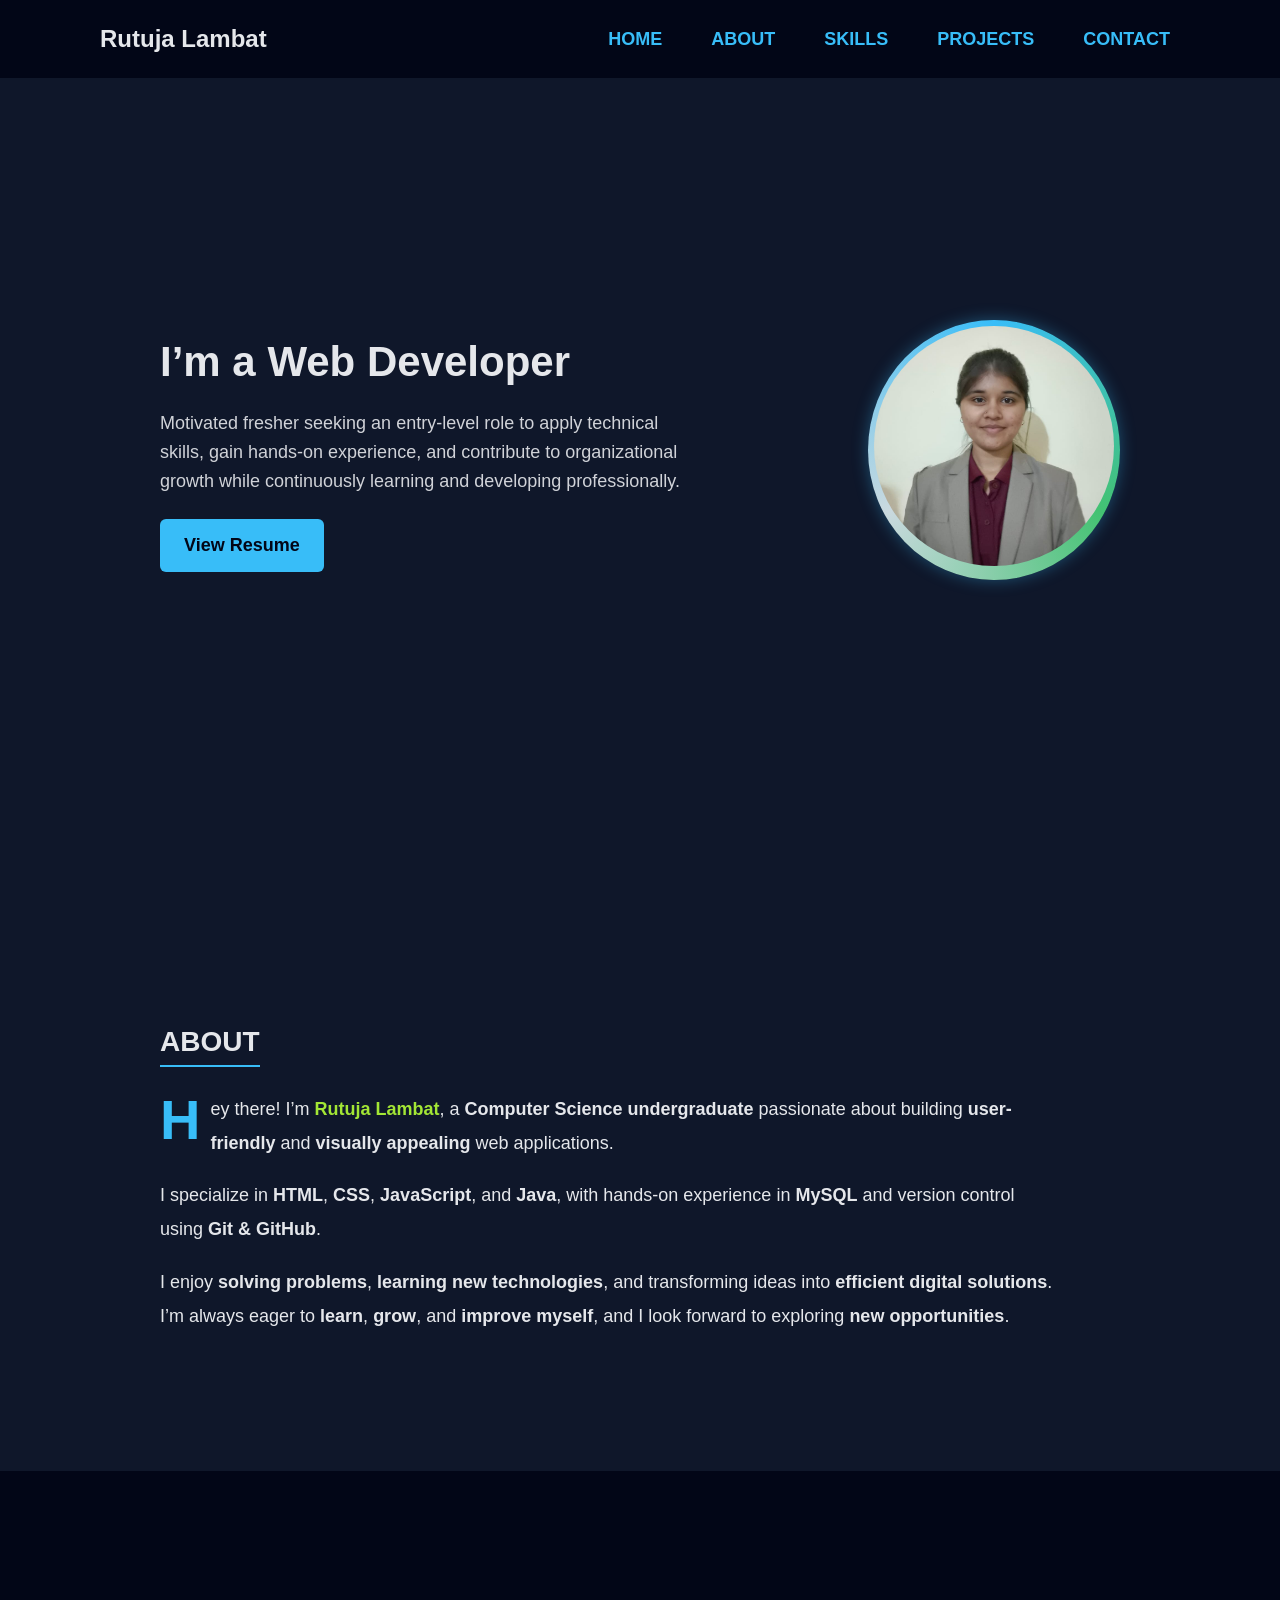
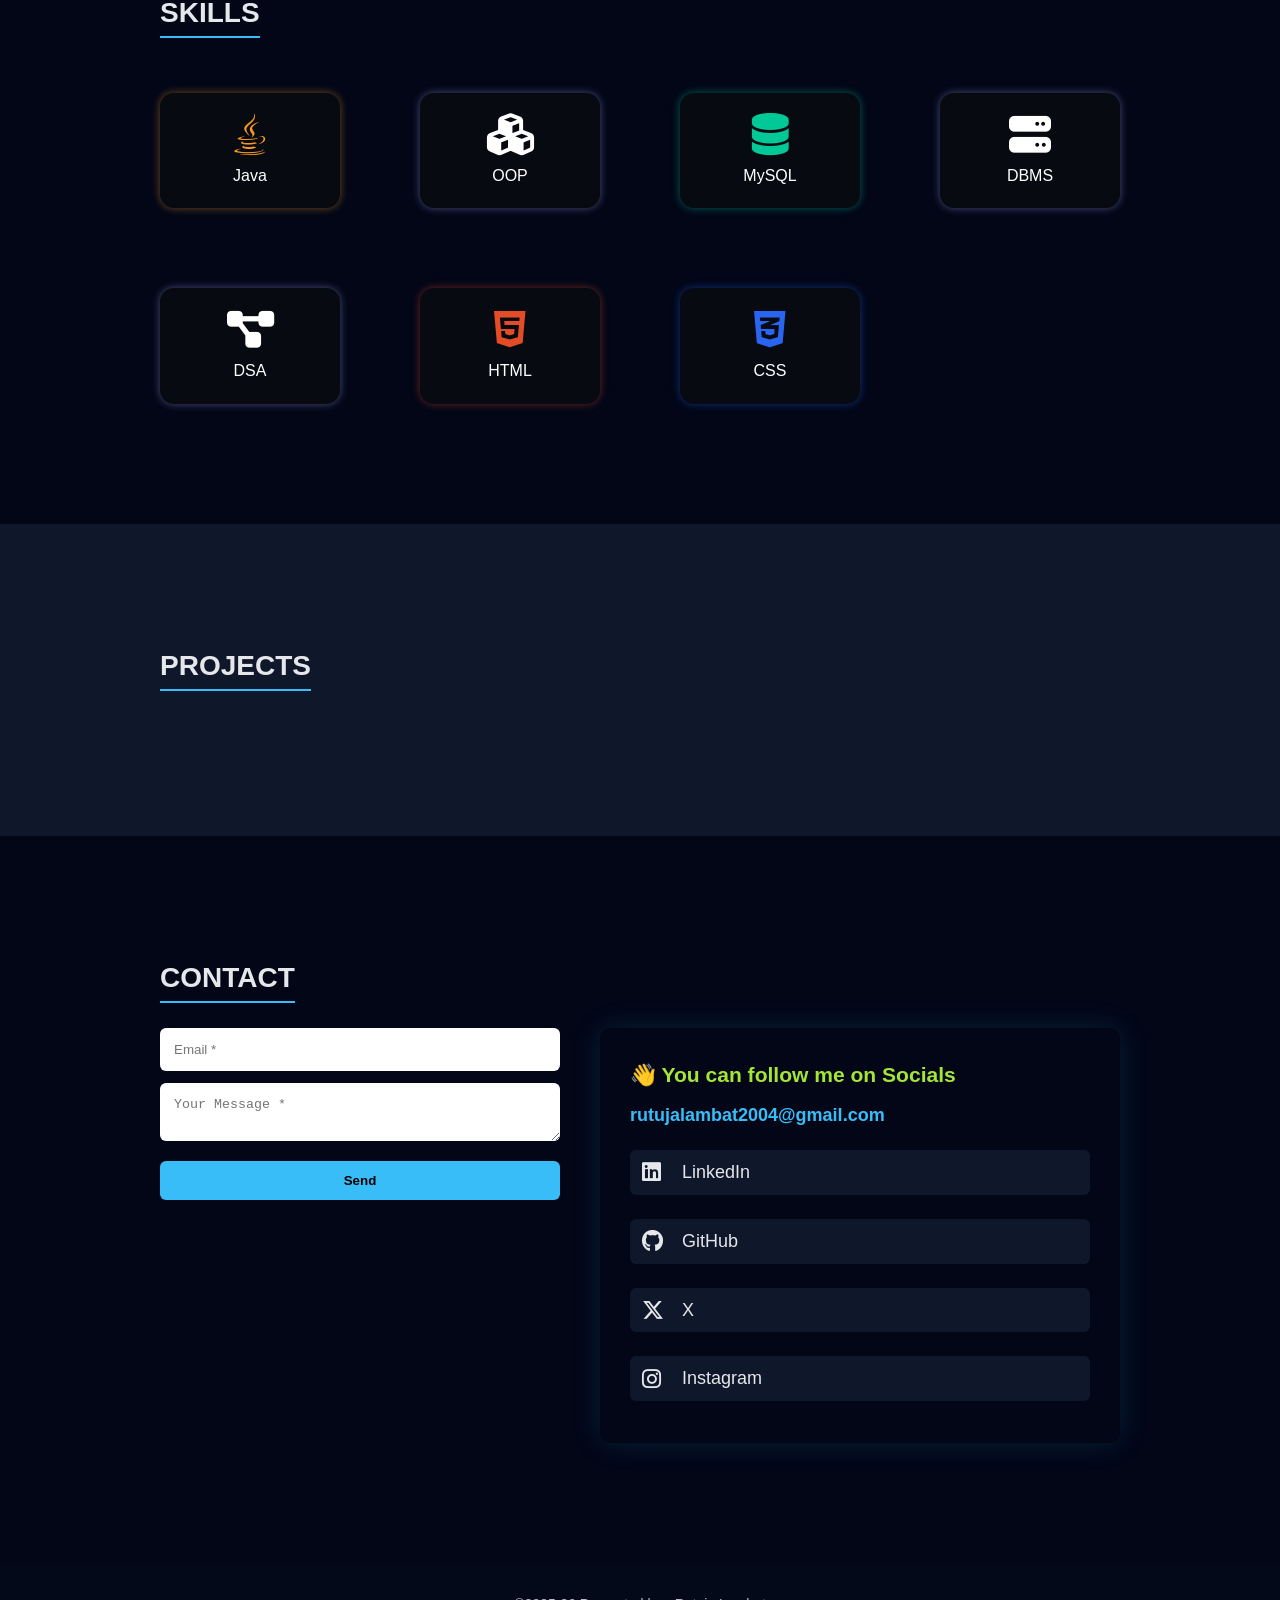
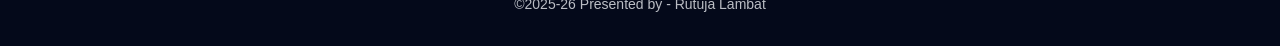
==== index.html @ 7afdd24d "Initial frontend commit" ====
<!DOCTYPE html>
<html lang="en">
<head>
    <meta charset="UTF-8">
    <title>Rutuja Lambat</title>

    <!-- CSS -->
    <link rel="stylesheet" href="style.css">

    <!-- FONT AWESOME (FOR ICONS) -->
    <link
      rel="stylesheet"
      href="https://cdnjs.cloudflare.com/ajax/libs/font-awesome/6.5.1/css/all.min.css"
    />
</head>
<body>

<!-- 🔹 NAVBAR -->
<header>
    <div class="logo">Rutuja Lambat</div>
    <nav>
        <a href="#home">HOME</a>
        <a href="#about">ABOUT</a>
        <a href="#skills">SKILLS</a>
        <a href="#projects">PROJECTS</a>
        <a href="#contact">CONTACT</a>
    </nav>
</header>

<!-- 🔹 HOME -->
<section id="home" class="section home">
    <div class="home-container">

        <div class="home-text">
            <h1>I’m a Web Developer</h1>
            <p>
                Motivated fresher seeking an entry-level role to apply technical skills,
                gain hands-on experience, and contribute to organizational growth while
                continuously learning and developing professionally.
            </p>
           <a class="btn" href="http://localhost:8081/resume" target="_blank">
  View Resume
</a>


        </div>

        <div class="home-image">
    <div class="profile-ring">
        <img
            src="photo.jpeg"
            alt="Profile Photo"
            class="profile-photo"
            onerror="this.src='https://via.placeholder.com/300x300?text=Profile+Photo';"
        >
    </div>
</div>


    </div>
</section>

<!-- 🔹 ABOUT -->
<section id="about" class="section">
    <h2>ABOUT</h2>

    <div class="about-text">

        <p class="about-intro">
            <span class="drop-cap">H</span>ey there! I’m
            <span class="highlight name">Rutuja Lambat</span>, a
            <span class="highlight">Computer Science undergraduate</span> passionate about
            building <span class="highlight">user-friendly</span> and
            <span class="highlight">visually appealing</span> web applications.
        </p>

        <p>
            I specialize in <span class="highlight">HTML</span>,
            <span class="highlight">CSS</span>,
            <span class="highlight">JavaScript</span>, and
            <span class="highlight">Java</span>, with hands-on experience in
            <span class="highlight">MySQL</span> and version control using
            <span class="highlight">Git & GitHub</span>.
        </p>

        <p>
            I enjoy <span class="highlight">solving problems</span>,
            <span class="highlight">learning new technologies</span>, and transforming ideas
            into <span class="highlight">efficient digital solutions</span>.
            I’m always eager to <span class="highlight">learn</span>,
            <span class="highlight">grow</span>, and
            <span class="highlight">improve myself</span>, and I look forward to exploring
            <span class="highlight">new opportunities</span>.
        </p>

    </div>
</section>

<!-- 🔹 SKILLS -->
<section id="skills" class="section dark">
    <h2>SKILLS</h2>

    <div class="skills-grid">

        <div class="skill-card java">
            <i class="fab fa-java"></i>
            <p>Java</p>
        </div>

        <div class="skill-card oop">
            <i class="fas fa-cubes"></i>
            <p>OOP</p>
        </div>

        <div class="skill-card mysql">
            <i class="fas fa-database"></i>
            <p>MySQL</p>
        </div>

        <div class="skill-card dbms">
            <i class="fas fa-server"></i>
            <p>DBMS</p>
        </div>

        <div class="skill-card dsa">
            <i class="fas fa-project-diagram"></i>
            <p>DSA</p>
        </div>

        <div class="skill-card html">
            <i class="fab fa-html5"></i>
            <p>HTML</p>
        </div>

        <div class="skill-card css">
            <i class="fab fa-css3-alt"></i>
            <p>CSS</p>
        </div>

    </div>
</section>


<!-- 🔹 PROJECTS -->
<section id="projects" class="section">
    <h2>PROJECTS</h2>
    <div id="projectList" class="projects-grid"></div>
</section>

<!-- 🔹 CONTACT -->
<section id="contact" class="section dark">
    <h2>CONTACT</h2>

    <div class="contact-container">

        <!-- CONTACT FORM -->
        <form id="contactForm" class="contact-form">
            <input type="email" id="emailInput" placeholder="Email *" required>
            <textarea id="messageInput" placeholder="Your Message *" required></textarea>
            <button type="submit">Send</button>
            <p id="formError"></p>
        </form>

        <!-- SOCIAL CARD -->
        <div class="social-card">
            <h3>👋 You can follow me on Socials</h3>
            <p class="social-email">rutujalambat2004@gmail.com</p>

            <div class="social-links">
                <a href="https://www.linkedin.com/in/yourprofile" target="_blank">
                    <i class="fab fa-linkedin"></i> LinkedIn
                </a>

                <a href="https://github.com/Rutujaajaylamabt" target="_blank">
                    <i class="fab fa-github"></i> GitHub
                </a>

                <a href="https://x.com/handle" target="_blank">
                    <i class="fab fa-x-twitter"></i> X
                </a>

                <a href="https://instagram.com/rutujalambat_18" target="_blank">
                    <i class="fab fa-instagram"></i> Instagram
                </a>
            </div>
        </div>

    </div>
</section>

<footer>
    ©2025-26
    Presented by - Rutuja Lambat
</footer>

<!-- 🔹 JAVASCRIPT -->
<script>
const PROJECT_API = "https://portfolio-backend-4-ol93.onrender.com/projects";
const CONTACT_API = "https://portfolio-backend-4-ol93.onrender.com/contact";

/* =====================
   LOAD PROJECTS
===================== */
function loadProjects() {
    fetch(PROJECT_API)
        .then(res => res.json())
        .then(data => {
            const container = document.getElementById("projectList");
            container.innerHTML = "";

            data.forEach(p => {
                const card = document.createElement("div");
                card.className = "project-card";
                card.innerHTML = `
                    <h3>${p.title}</h3>
                    <p>${p.description}</p>
                    <p><b>Tech:</b> ${p.techStack}</p>
                    <a href="${p.githubUrl}" target="_blank">GitHub</a>
                `;
                container.appendChild(card);
            });
        })
        .catch(err => console.error(err));
}
loadProjects();

/* =====================
   CONTACT FORM
===================== */
document.getElementById("contactForm").addEventListener("submit", e => {
    e.preventDefault();

    const email = document.getElementById("emailInput").value;
    const message = document.getElementById("messageInput").value;
    const error = document.getElementById("formError");

    if (!email.includes("@") || message.length < 5) {
        error.style.color = "red";
        error.innerText = "Please enter valid details.";
        return;
    }

    fetch(CONTACT_API, {
        method: "POST",
        headers: { "Content-Type": "application/json" },
        body: JSON.stringify({ email, message })
    })
    .then(() => {
        error.style.color = "lightgreen";
        error.innerText = "Message sent successfully ✅";
        document.getElementById("contactForm").reset();
    })
    .catch(() => {
        error.style.color = "red";
        error.innerText = "Failed to send message ❌";
    });
});
</script>

</body>
</html>
---- style.css ----
/* RESET */
* {
    margin: 0;
    padding: 0;
    box-sizing: border-box;
    scroll-behavior: smooth;
}

body {
    font-family: Arial, sans-serif;
    font-size: 18px;
    line-height: 1.6;
    background: #0f172a;
    color: #e5e7eb;
}

/* =========================
   NAVBAR
========================= */
header {
    position: fixed;
    top: 0;
    width: 100%;
    background: #020617;
    display: flex;
    justify-content: space-between;
    align-items: center;
    padding: 20px 100px;
    z-index: 1000;
} 

.logo {
    font-size: 24px;
    font-weight: bold;
    color: #e5e7eb;
}

header nav a {
    color: #38bdf8;
    margin-left: 24px;
    text-decoration: none;
    font-weight: bold;
    padding: 6px 10px;
    border-radius: 4px;
    transition: background 0.3s, color 0.3s;
}

header nav a:hover {
    background: #38bdf8;
    color: #020617;
}

/* =========================
   SECTIONS
========================= */
.section {
    padding: 120px 160px;
} 

.section h2 {
    margin-bottom: 25px;
    border-bottom: 2px solid #38bdf8;
    display: inline-block;
    font-size: 28px;
}

.dark {
    background: #020617;
}

/* =========================
   HOME
========================= */
.home {
    height: 100vh;
    display: flex;
    align-items: center;
}

.home-container {
    display: flex;
    justify-content: space-between;
    align-items: center;
    gap: 50px;
    width: 100%;
    max-width: 1200px;
    margin: 0 auto;
} 

.home-text {
    max-width: 520px;
}

.home h1 {
    font-size: 42px;
    margin-bottom: 14px;
}

.home p {
    opacity: 0.9;
}

/* BUTTON */
.btn {
    display: inline-block;
    margin-top: 24px;
    background: #38bdf8;
    color: #020617;
    padding: 12px 24px;
    text-decoration: none;
    border-radius: 6px;
    font-weight: bold;
    transition: transform 0.3s, box-shadow 0.3s;
}

.btn:hover {
    transform: translateY(-2px);
    box-shadow: 0 10px 25px rgba(56, 189, 248, 0.4);
}

/* HOME IMAGE */
.profile-photo {
    width: 240px;
    height: 240px;
    border-radius: 50%;
    object-fit: cover;
    background: #020617;
}

.profile-ring {
    padding: 6px;
    border-radius: 50%;
    background: conic-gradient(
        #38bdf8,
        #43c272,
        #cad9df,
        #38bdf8
    );
    display: inline-block;
    box-shadow: 0 0 16px rgba(56, 189, 248, 0.35);
}


/* =========================
   SKILLS
========================= */
.skills-grid {
    display: grid;
    grid-template-columns: repeat(auto-fit, minmax(120px, 1fr));
    gap: 24px;
}

.skill {
    background: #6b7280;
    padding: 22px;
    text-align: center;
    border-radius: 8px;
    font-weight: bold;
    transition: transform 0.3s, box-shadow 0.3s;
}

.skill:hover {
    transform: translateY(-4px);
    box-shadow: 0 10px 20px rgba(56, 189, 248, 0.3);
}

/* =========================
   PROJECTS
========================= */
.projects-grid {
    display: grid;
    grid-template-columns: repeat(auto-fit, minmax(280px, 1fr));
    gap: 24px;
}

.project-card {
    background: #020617;
    padding: 28px;
    border-radius: 10px;
    transition: transform 0.3s, box-shadow 0.3s;
}

.project-card:hover {
    transform: translateY(-6px);
    box-shadow: 0 15px 30px rgba(0, 0, 0, 0.6);
}

.project-card h3 {
    margin-bottom: 10px;
}

.project-card a {
    color: #38bdf8;
    text-decoration: none;
    font-weight: bold;
}

/* =========================
   CONTACT
========================= */
form {
    max-width: 420px;
}

input, textarea {
    width: 100%;
    padding: 14px;
    margin-bottom: 12px;
    border-radius: 6px;
    border: none;
    outline: none;
}

input:focus, textarea:focus {
    box-shadow: 0 0 0 2px #38bdf8;
}

button {
    padding: 12px;
    width: 100%;
    background: #38bdf8;
    border: none;
    cursor: pointer;
    border-radius: 6px;
    font-weight: bold;
    transition: background 0.3s;
}

button:hover {
    background: #0ea5e9;
}

#formError {
    margin-top: 8px;
    font-size: 14px;
}

/* =========================
   FOOTER
========================= */
footer {
    text-align: center;
    padding: 30px;
    background: #020617;
    font-size: 14px;
    opacity: 0.8;
}

/* =========================
   RESPONSIVE
========================= */
@media (max-width: 768px) {
    body {
        font-size: 16px;
    }

    header {
        padding: 20px 30px;
    }

    .section {
        padding: 60px 20px;
    }

    .home-container {
        flex-direction: column;
        text-align: center;
    }

    .home h1 {
        font-size: 30px;
    }

    .section h2 {
        font-size: 22px;
    }
}
/* CONTACT LAYOUT */
.contact-container {
    display: flex;
    gap: 50px;
    flex-wrap: wrap;
    align-items: flex-start;
}

/* CONTACT FORM */
.contact-form {
    max-width: 400px;
}

/* SOCIAL CARD */
.social-card {
    background: #020617;
    padding: 30px;
    border-radius: 10px;
    min-width: 280px;
    box-shadow: 0 0 25px rgba(56, 189, 248, 0.15);
}

.social-card h3 {
    color: #a3e635;
    margin-bottom: 10px;
}

.social-email {
    color: #38bdf8;
    margin-bottom: 20px;
    font-weight: bold;
}

.social-links {
    display: flex;
    flex-direction: column;
    gap: 12px;
}

.social-links a {
    color: #e5e7eb;
    text-decoration: none;
    padding: 8px 12px;
    border-radius: 6px;
    background: #0f172a;
    transition: 0.3s;
}

.social-links a:hover {
    background: #38bdf8;
    color: black;
}
/* SOCIAL CARD */
.contact-container {
    display: flex;
    gap: 40px;
    flex-wrap: wrap;
}

.contact-form {
    flex: 1;
    min-width: 280px;
}

.social-card {
    flex: 1;
    min-width: 280px;
    background: #020617;
    padding: 30px;
    border-radius: 10px;
    box-shadow: 0 0 30px rgba(56,189,248,0.15);
}

.social-card h3 {
    margin-bottom: 10px;
}

.social-email {
    color: #38bdf8;
    margin-bottom: 20px;
}

.social-links a {
    display: flex;
    align-items: center;
    gap: 12px;
    color: #e5e7eb;
    text-decoration: none;
    font-size: 18px;
    margin-bottom: 12px;
    transition: 0.3s;
}

.social-links a i {
    font-size: 22px;
    width: 28px;
}

.social-links a:hover {
    color: #38bdf8;
    transform: translateX(5px);
}
/* ADMIN TABLE */
.contact-table {
    width: 100%;
    border-collapse: collapse;
    margin-top: 20px;
}

.contact-table th,
.contact-table td {
    border: 1px solid #334155;
    padding: 12px;
    text-align: left;
}

.contact-table th {
    background: #020617;
    color: #38bdf8;
}

.contact-table tr:nth-child(even) {
    background: #020617;
}
.skills-grid {
    display: grid;
    grid-template-columns: repeat(auto-fit, minmax(180px, 1fr));
    gap: 30px;
    margin-top: 40px;
}

.skill-card {
    background: #6b7280;
    border-radius: 18px;
    padding: 30px;
    text-align: center;
    color: white;
    transition: 0.3s ease;
}

.skill-card i {
    font-size: 60px;
    margin-bottom: 12px;
}

/* Glow colors */
.skills-grid {
    display: grid;
    grid-template-columns: repeat(auto-fit, minmax(140px, 1fr));
    gap: 80px;
    margin-top: 30px;
}

.skill-card {
    background: #070a10;
    border-radius: 14px;
    padding: 20px;
    text-align: center;
    color: white;
    transition: transform 0.3s ease, box-shadow 0.3s ease;
}

.skill-card i {
    font-size: 42px;
    margin-bottom: 8px;
}

.skill-card p {
    font-size: 16px;
    margin: 0;
}


/* ✨ Hover Glow */
.skill-card:hover {
    transform: translateY(-6px) scale(1.05);
    box-shadow: 0 0 10px currentColor;
}
/* 🔹 SUBTLE GLOW (SMALL) */
.skill-card.java {
    box-shadow: 0 0 8px rgba(248, 152, 32, 0.45);
}
.skill-card.java i { color: #f89820; }

.skill-card.html {
    box-shadow: 0 0 8px rgba(227, 76, 38, 0.45);
}
.skill-card.html i { color: #e34c26; }

.skill-card.css {
    box-shadow: 0 0 8px rgba(41, 101, 241, 0.45);
}
.skill-card.css i { color: #2965f1; }

.skill-card.mysql {
    box-shadow: 0 0 8px rgba(0, 200, 150, 0.45);
}
.skill-card.mysql i { color: #00c896; }

.skill-card.dsa,
.skill-card.dbms,
.skill-card.oop {
    box-shadow: 0 0 8px rgba(180, 180, 255, 0.4);
}

/* ✨ Hover = slightly stronger */
.skill-card:hover {
    transform: translateY(-4px) scale(1.04);
    box-shadow: 0 0 14px rgba(255,255,255,0.25);
}
.about-text {
    max-width: 900px;
    line-height: 1.9;
    font-size: 18px;
}

.about-text p {
    margin-bottom: 18px;
}

.drop-cap {
    float: left;
    font-size: 56px;
    line-height: 1;
    padding-right: 10px;
    color: #38bdf8;
    font-weight: bold;
}

.highlight {

    font-weight: 600;
}

.highlight.name {
    color: #a3e635;
}
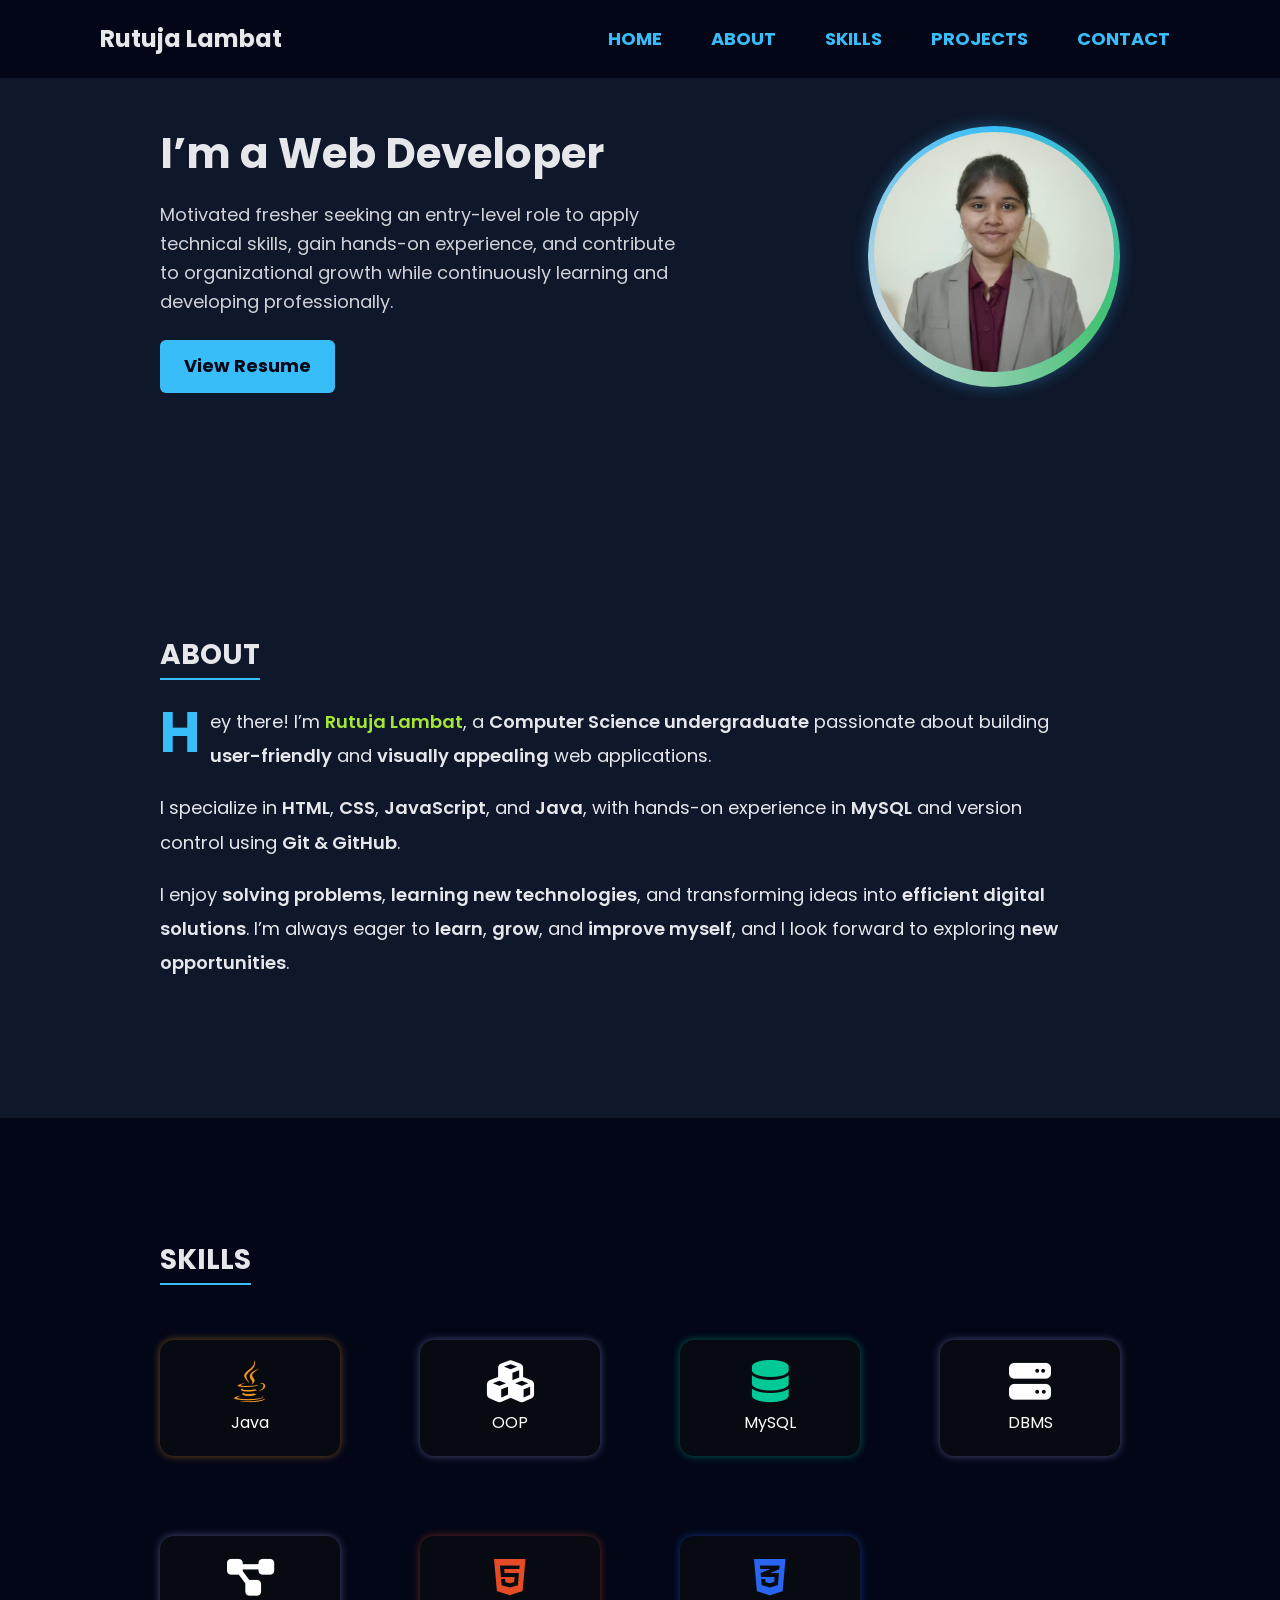
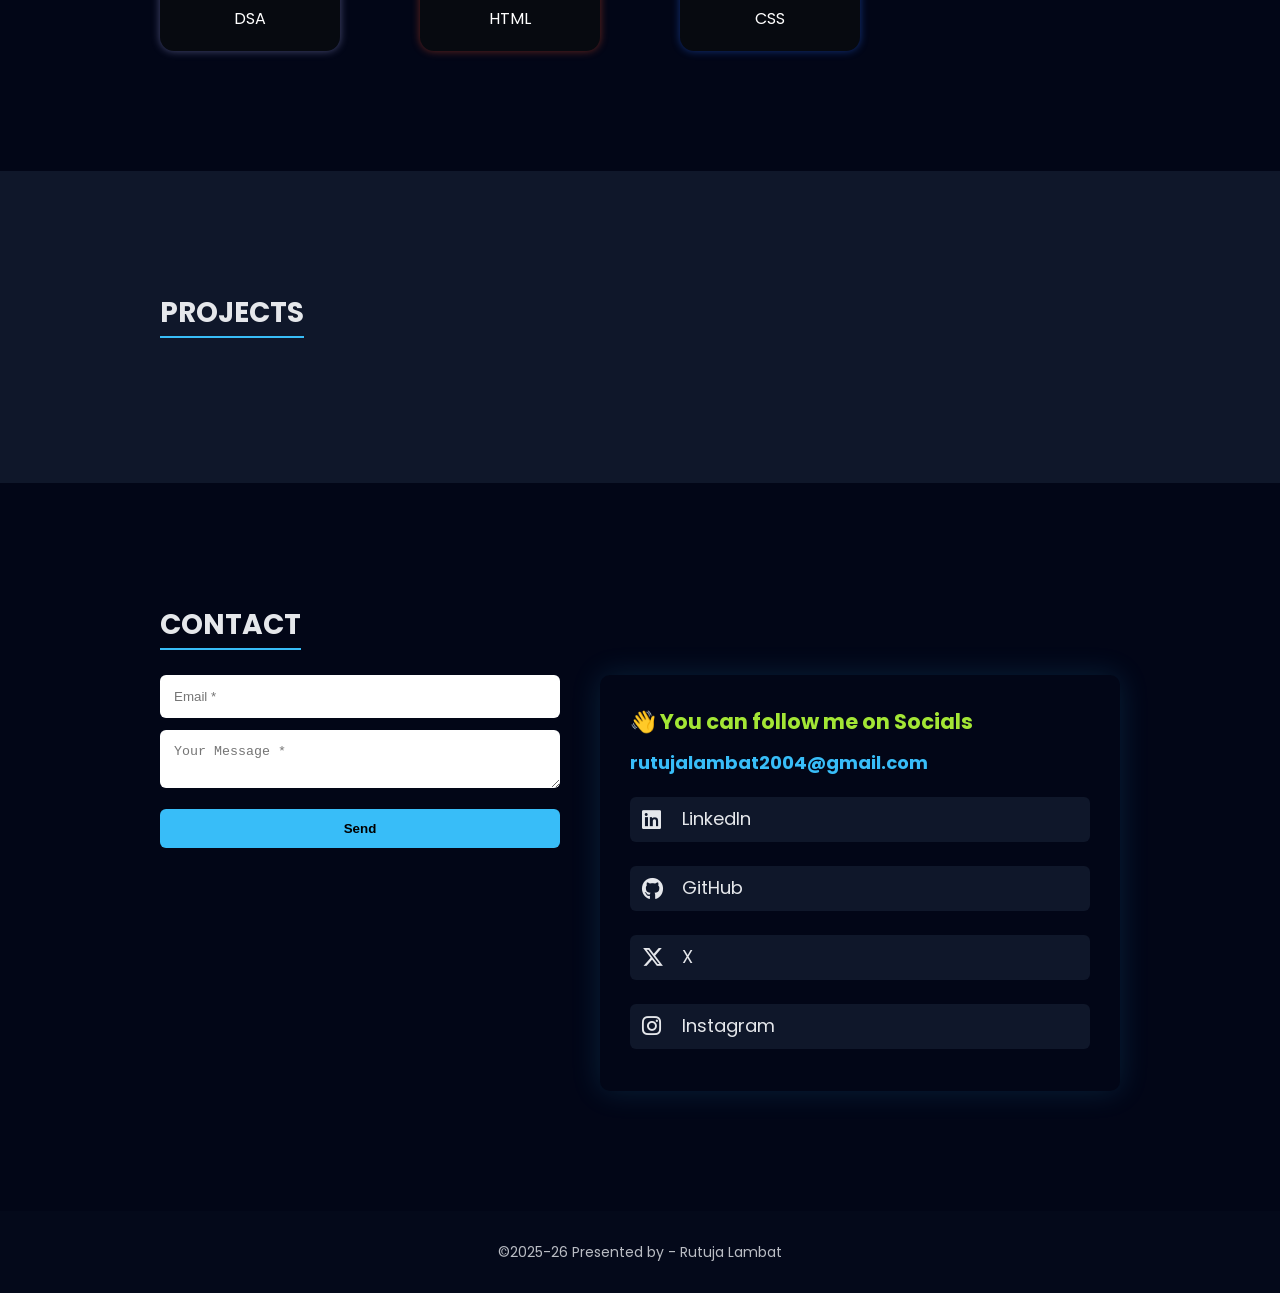
==== commit 8e889caf: "Improve mobile responsiveness and UI" ====
--- a/index.html
+++ b/index.html
@@ -3,6 +3,7 @@
 <head>
     <meta charset="UTF-8">
     <title>Rutuja Lambat</title>
+    
 
     <!-- CSS -->
     <link rel="stylesheet" href="style.css">
@@ -12,6 +13,8 @@
       rel="stylesheet"
       href="https://cdnjs.cloudflare.com/ajax/libs/font-awesome/6.5.1/css/all.min.css"
     />
+    <link href="https://fonts.googleapis.com/css2?family=Poppins:wght@400;500;600&display=swap" rel="stylesheet">
+
 </head>
 <body>
 
@@ -38,9 +41,10 @@
                 gain hands-on experience, and contribute to organizational growth while
                 continuously learning and developing professionally.
             </p>
-           <a class="btn" href="http://localhost:8081/resume" target="_blank">
-  View Resume
+           <a class="btn" href="resume.pdf" target="_blank">
+    View Resume
 </a>
+
 
 
         </div>
--- a/style.css
+++ b/style.css
@@ -72,7 +72,7 @@
    HOME
 ========================= */
 .home {
-    height: 100vh;
+   
     display: flex;
     align-items: center;
 }
@@ -512,3 +512,37 @@
 .highlight.name {
     color: #a3e635;
 }
+body {
+    font-family: 'Poppins', Arial, sans-serif;
+}
+
+
+/* =========================
+   MOBILE RESPONSIVE FIX
+========================= */
+/* ✅ FINAL MOBILE FIX */
+@media (max-width: 768px) {
+
+    header {
+        position: relative;
+    }
+
+    .home {
+        height: auto;
+        padding: 60px 0 40px;
+    }
+
+    .home h1 {
+        font-size: 22px;
+        line-height: 1.3;
+    }
+
+    .home p {
+        font-size: 14px;
+    }
+
+    .profile-photo {
+        width: 120px;
+        height: 120px;
+    }
+}
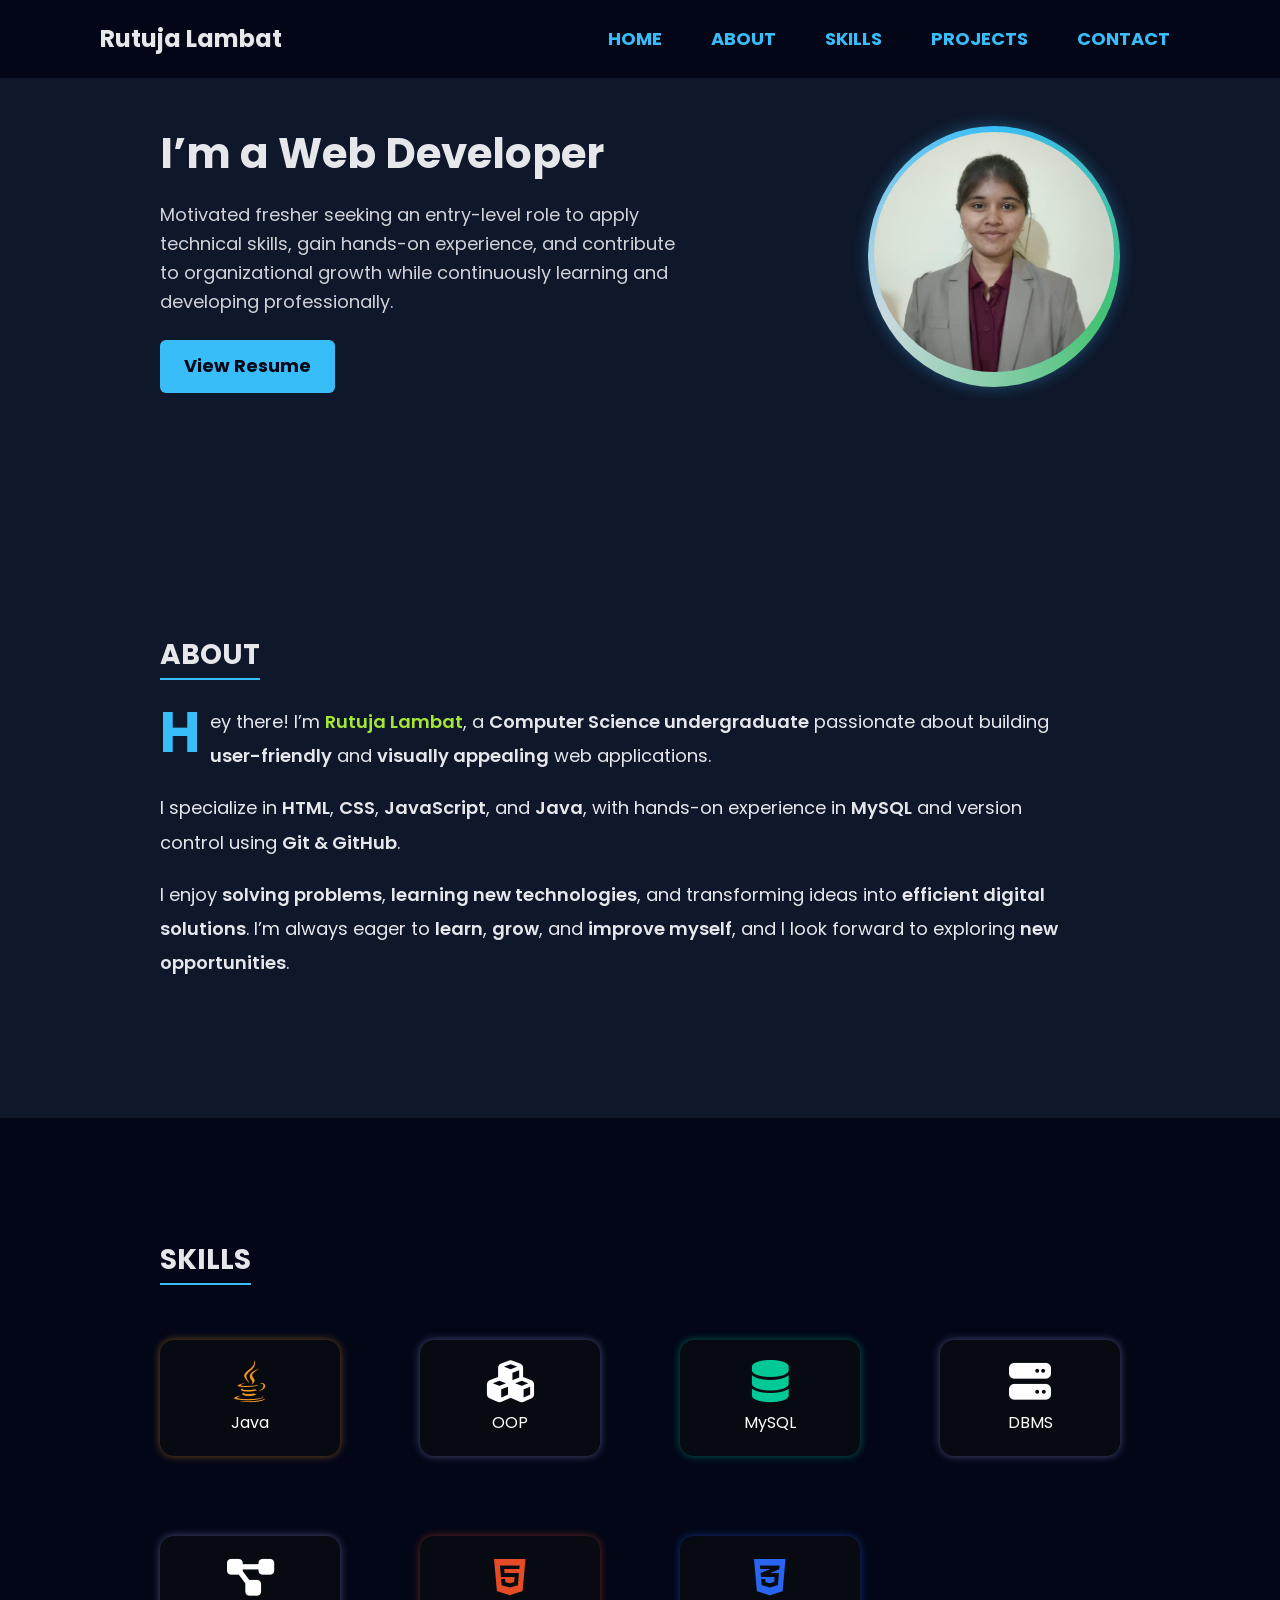
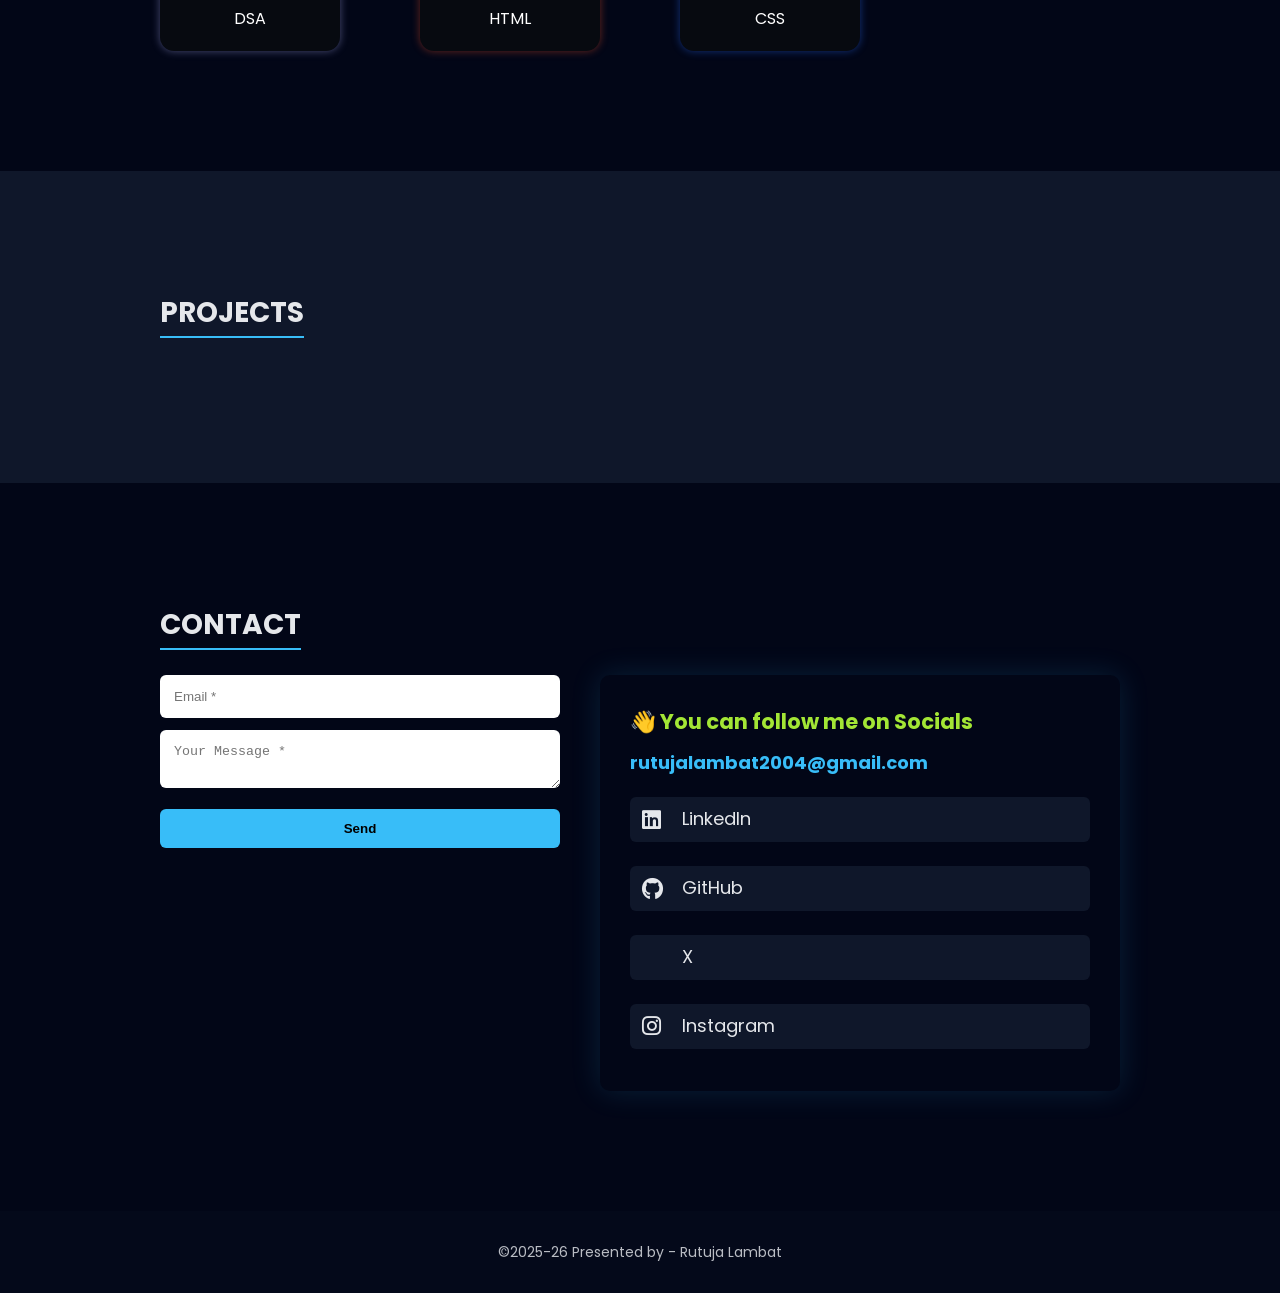
==== commit 5437afcc: "Fix X link icon class in index.html Updated the X link to use the correct icon class." ====
--- a/index.html
+++ b/index.html
@@ -171,7 +171,7 @@
             <p class="social-email">rutujalambat2004@gmail.com</p>
 
             <div class="social-links">
-                <a href="https://www.linkedin.com/in/yourprofile" target="_blank">
+                <a href="https://www.linkedin.com/in/rutuja-lambat-684186258/" target="_blank">
                     <i class="fab fa-linkedin"></i> LinkedIn
                 </a>
 
@@ -180,7 +180,7 @@
                 </a>
 
                 <a href="https://x.com/handle" target="_blank">
-                    <i class="fab fa-x-twitter"></i> X
+                    <i class="https://x.com/12Lambat73"></i> X
                 </a>
 
                 <a href="https://instagram.com/rutujalambat_18" target="_blank">
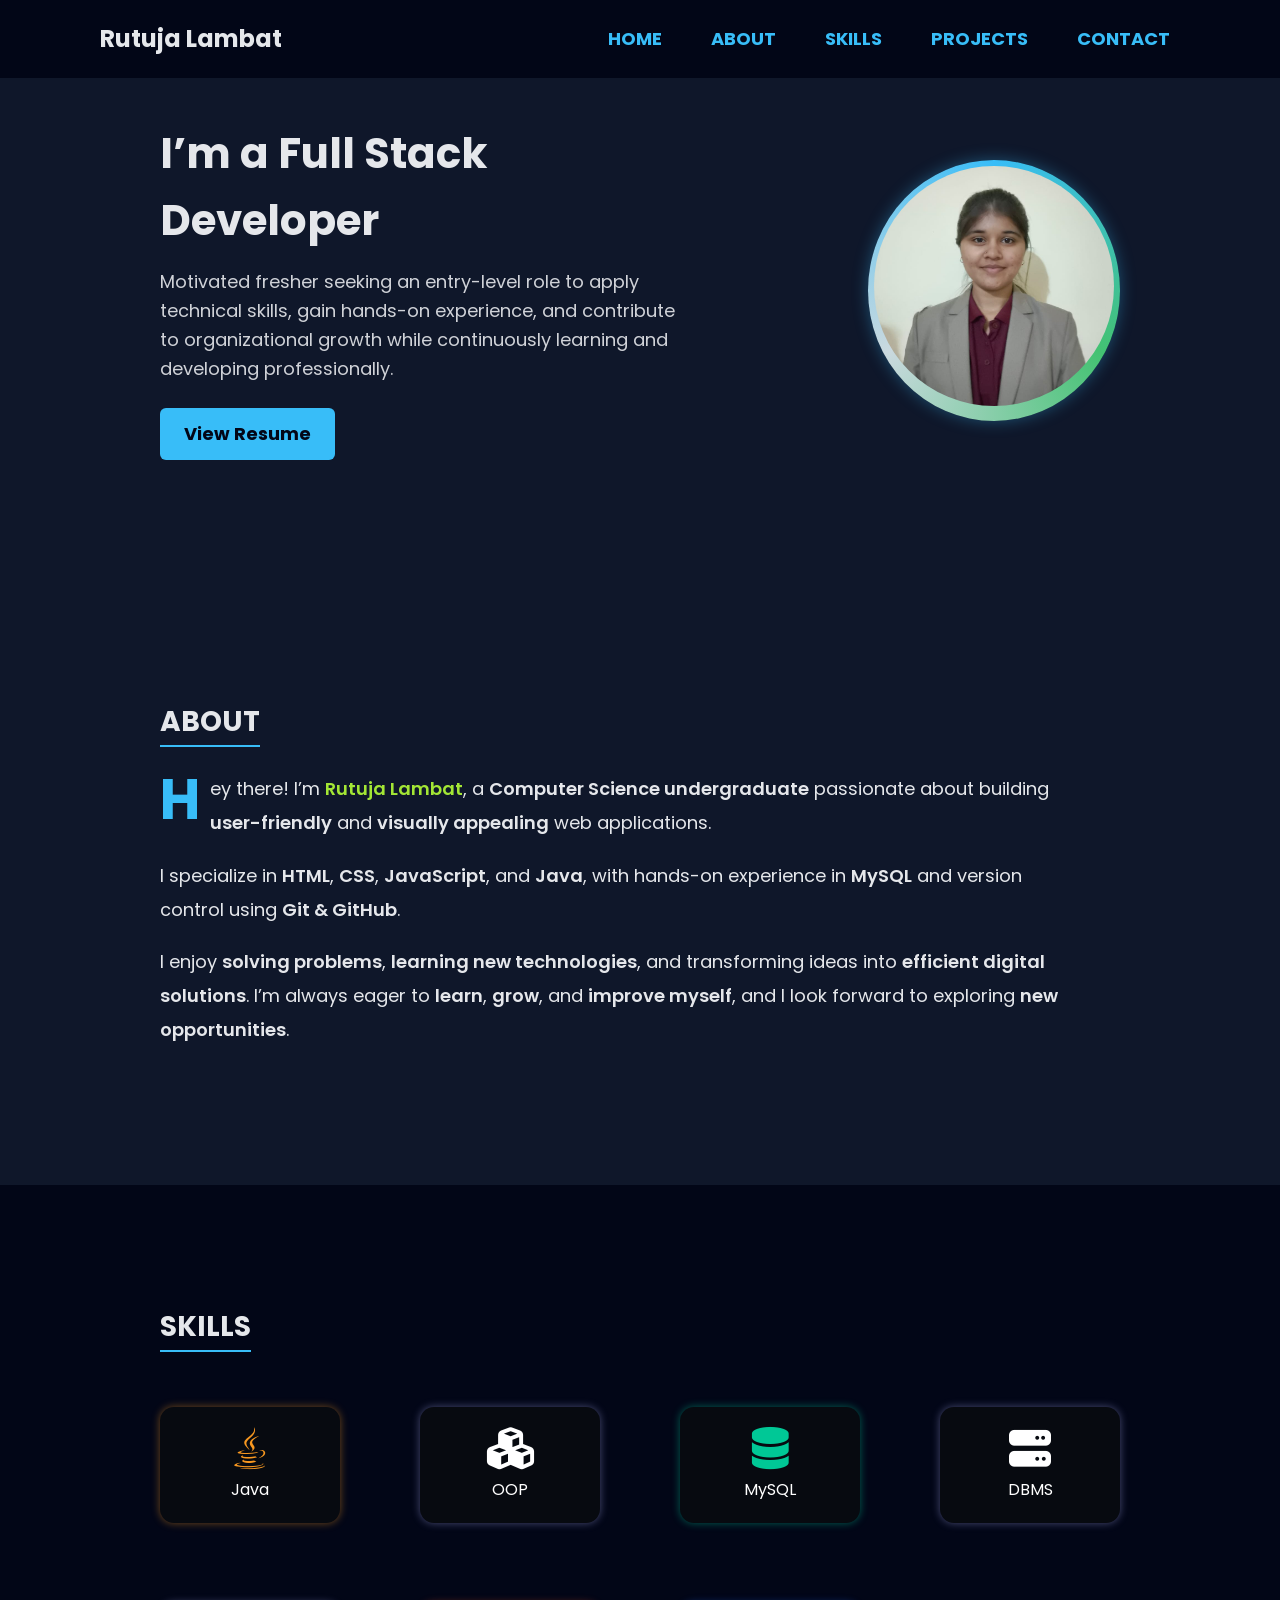
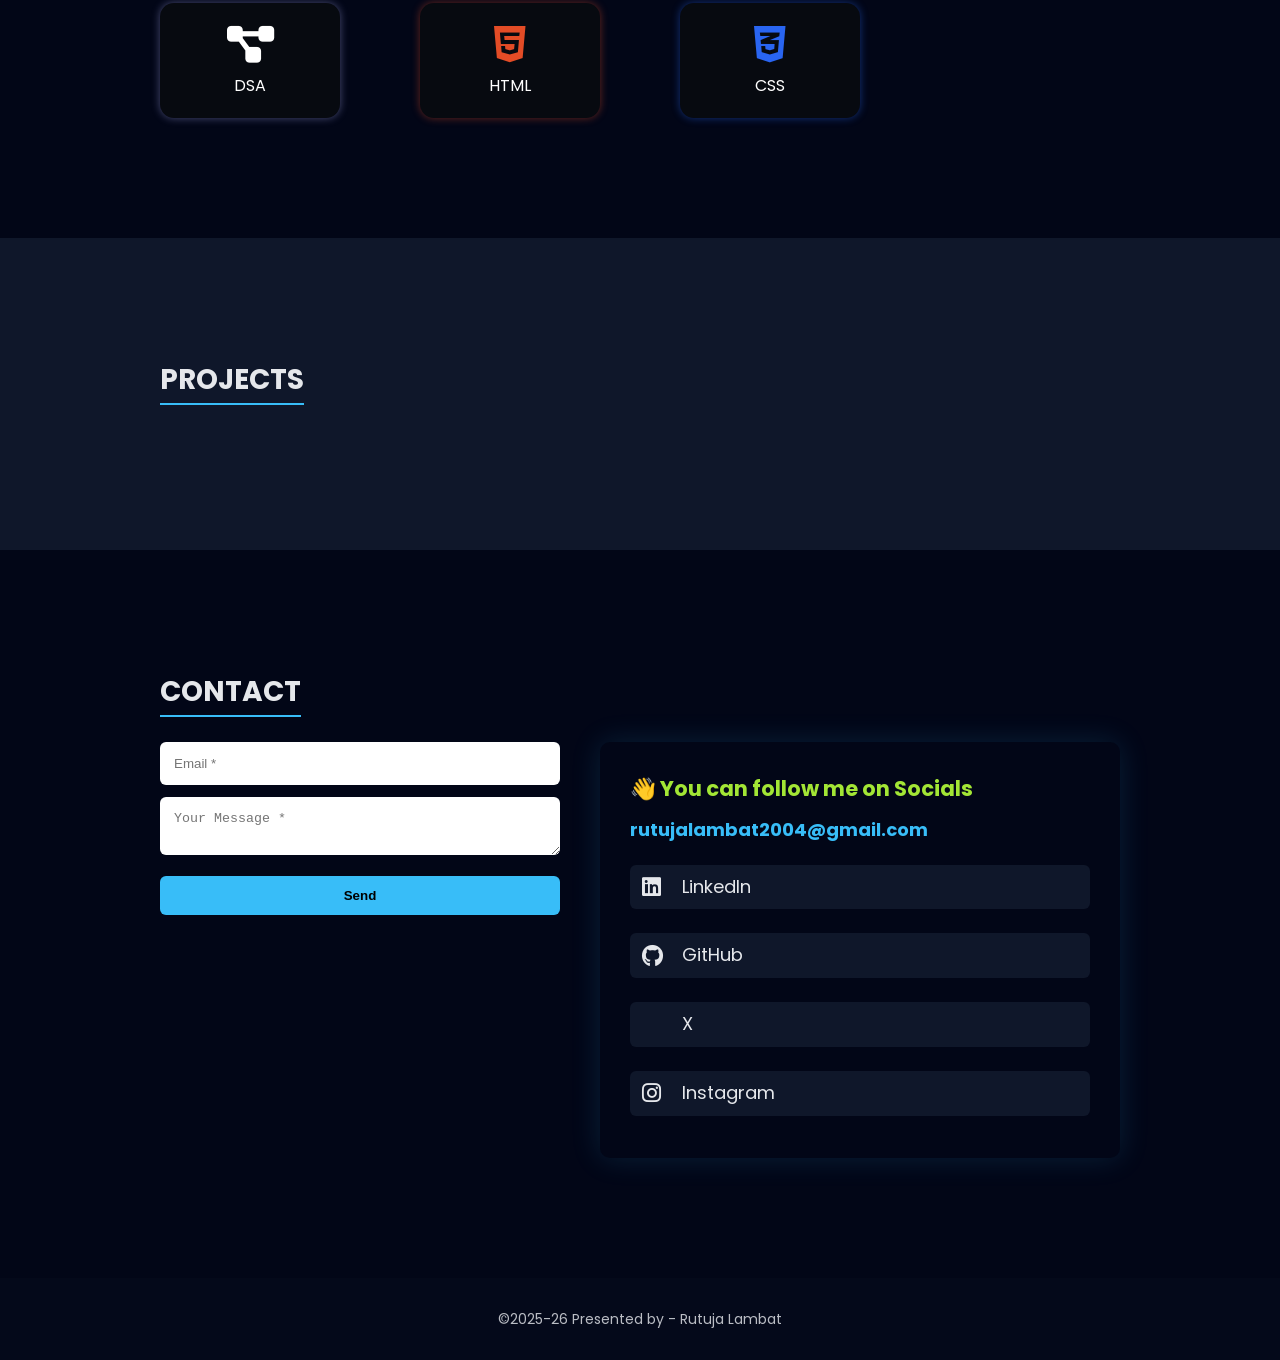
==== commit 7a267a8c: "Update heading to reflect full stack developer role" ====
--- a/index.html
+++ b/index.html
@@ -1,19 +1,21 @@
 <!DOCTYPE html>
 <html lang="en">
 <head>
-    <meta charset="UTF-8">
-    <title>Rutuja Lambat</title>
-    
-
-    <!-- CSS -->
-    <link rel="stylesheet" href="style.css">
-
-    <!-- FONT AWESOME (FOR ICONS) -->
-    <link
-      rel="stylesheet"
-      href="https://cdnjs.cloudflare.com/ajax/libs/font-awesome/6.5.1/css/all.min.css"
-    />
-    <link href="https://fonts.googleapis.com/css2?family=Poppins:wght@400;500;600&display=swap" rel="stylesheet">
+
+<meta charset="UTF-8">
+<meta name="viewport" content="width=device-width, initial-scale=1.0">
+<title>Rutuja Lambat Portfolio</title>
+
+<!-- CSS -->
+<link rel="stylesheet" href="style.css">
+
+<!-- FONT AWESOME (FOR ICONS) -->
+<link
+rel="stylesheet"
+href="https://cdnjs.cloudflare.com/ajax/libs/font-awesome/6.5.1/css/all.min.css"
+/>
+
+<link href="https://fonts.googleapis.com/css2?family=Poppins:wght@400;500;600&display=swap" rel="stylesheet">
 
 </head>
 <body>
@@ -35,7 +37,7 @@
     <div class="home-container">
 
         <div class="home-text">
-            <h1>I’m a Web Developer</h1>
+            <h1>I’m a Full Stack Developer </h1>
             <p>
                 Motivated fresher seeking an entry-level role to apply technical skills,
                 gain hands-on experience, and contribute to organizational growth while
